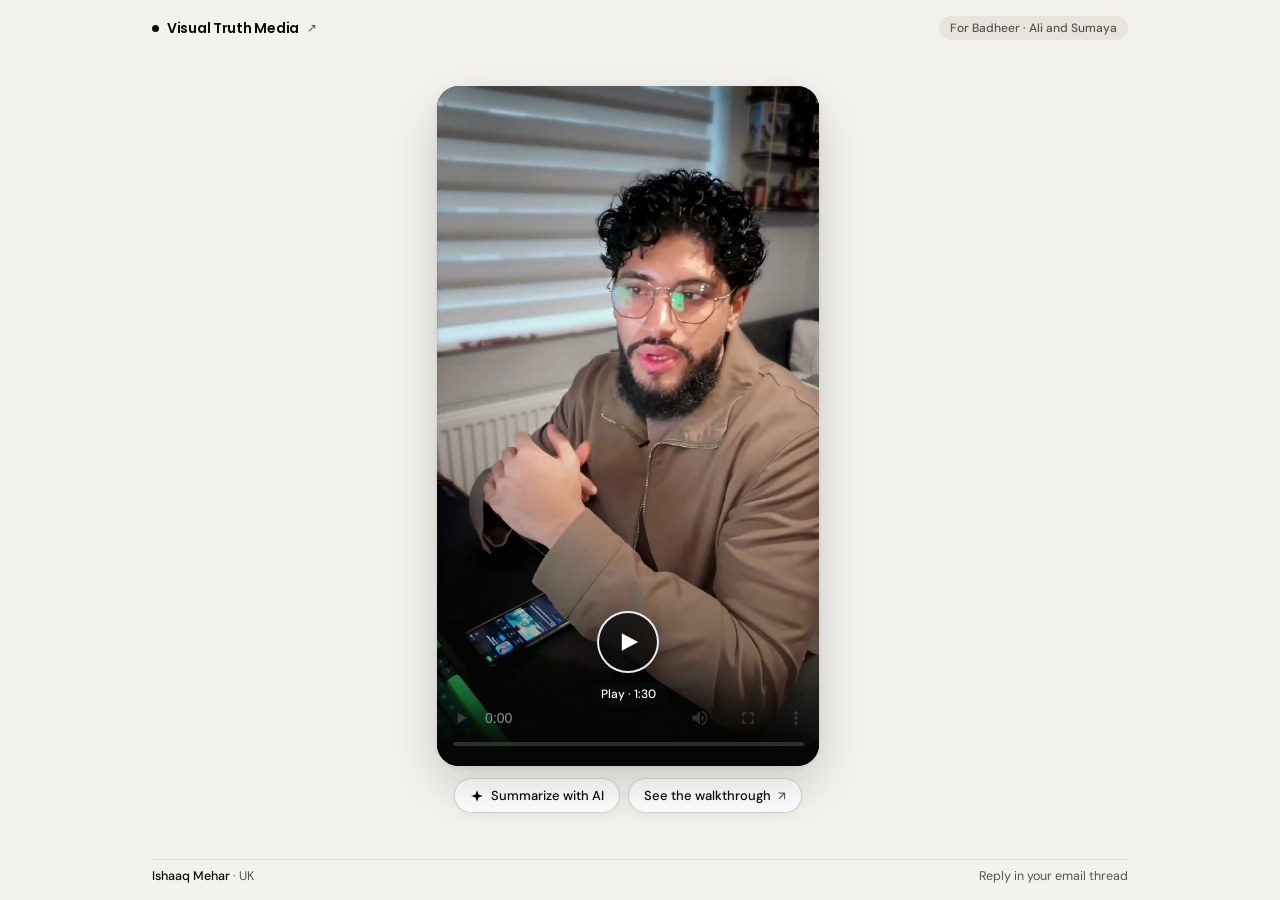
==== aliandsumaya/index.html @ e2316028 "Add unlisted Ali and Sumaya video page (/aliandsumaya/) and walkthrough (/aliandsumaya/walkthrough/)" ====
<!DOCTYPE html>
<html lang="en">
<head>
  <meta charset="utf-8">
  <meta name="viewport" content="width=device-width, initial-scale=1, viewport-fit=cover">
  <title>Quick video for Badheer | Visual Truth Media</title>
  <meta name="description" content="A 1:30 video note for Ali and Sumaya.">
  <meta name="robots" content="noindex, nofollow">
  <meta name="theme-color" content="#f3f2ee">
  <meta property="og:type" content="website">
  <meta property="og:title" content="Quick video for Badheer">
  <meta property="og:description" content="1:30 video note for Ali and Sumaya.">
  <meta property="og:image" content="https://visualtruthmedia.com/aliandsumaya/og-share.jpg">
  <meta property="og:image:width" content="1200">
  <meta property="og:image:height" content="630">
  <meta name="twitter:card" content="summary_large_image">
  <link rel="icon" href="/favicon.svg" type="image/svg+xml">
  <link rel="preconnect" href="https://fonts.googleapis.com">
  <link rel="preconnect" href="https://fonts.gstatic.com" crossorigin>
  <link href="https://fonts.googleapis.com/css2?family=DM+Sans:opsz,wght@9..40,400;9..40,500&family=Poppins:wght@500;600&display=swap" rel="stylesheet">
  <style>
    :root {
      --cream: #f3f2ee;
      --cream-deep: #e6e4dd;
      --ink: #0b0b0a;
      --ink-soft: #55544f;
      --surface: #ffffff;
      --font-display: "Poppins", ui-sans-serif, system-ui, -apple-system, sans-serif;
      --font-text: "DM Sans", ui-sans-serif, system-ui, -apple-system, sans-serif;
    }
    * { box-sizing: border-box; }
    html, body {
      margin: 0;
      padding: 0;
      height: 100%;
      background: var(--cream);
      color: var(--ink);
      font-family: var(--font-text);
      -webkit-font-smoothing: antialiased;
      overflow: hidden;
    }
    a { color: inherit; text-decoration: none; }

    .shell {
      height: 100%;
      max-width: 1040px;
      margin: 0 auto;
      padding: 16px clamp(16px, 3vw, 32px);
      display: grid;
      grid-template-rows: auto minmax(0, 1fr) auto;
      gap: 12px;
    }

    .topbar {
      display: flex;
      align-items: center;
      justify-content: space-between;
      gap: 12px;
    }
    .brand {
      font-family: var(--font-display);
      font-weight: 600;
      font-size: 14px;
      letter-spacing: -0.02em;
      display: inline-flex;
      align-items: center;
      gap: 8px;
    }
    .brand:hover { opacity: 0.72; }
    .dot {
      width: 7px;
      height: 7px;
      border-radius: 50%;
      background: var(--ink);
    }
    .brand-arrow {
      font-size: 12px;
      color: var(--ink-soft);
      font-weight: 500;
    }
    .tag {
      font-size: 12px;
      color: var(--ink-soft);
      background: var(--cream-deep);
      padding: 4px 11px;
      border-radius: 999px;
      font-weight: 500;
    }

    .stage {
      min-height: 0;
      display: flex;
      align-items: center;
      justify-content: center;
      gap: 24px;
      position: relative;
    }

    .player-col {
      height: 100%;
      max-height: 760px;
      display: flex;
      flex-direction: column;
      align-items: center;
      justify-content: center;
      gap: 12px;
      min-height: 0;
    }

    .player-wrap {
      position: relative;
      height: 100%;
      max-height: min(calc(100% - 50px), 680px);
      aspect-ratio: 9 / 16;
      max-width: 100%;
      border-radius: 22px;
      overflow: hidden;
      background: var(--ink);
      box-shadow: 0 20px 50px rgba(11, 11, 10, 0.16), 0 2px 6px rgba(11, 11, 10, 0.08);
      flex-shrink: 1;
      min-height: 0;
    }
    .player-wrap video {
      width: 100%;
      height: 100%;
      display: block;
      object-fit: cover;
      background: var(--ink);
    }

    .play-overlay {
      position: absolute;
      inset: 0;
      display: flex;
      flex-direction: column;
      align-items: center;
      justify-content: flex-end;
      padding: 0 0 60px;
      gap: 9px;
      background: linear-gradient(to top, rgba(11,11,10,0.52) 0%, rgba(11,11,10,0.08) 45%, rgba(11,11,10,0) 75%);
      border: 0;
      width: 100%;
      height: 100%;
      cursor: pointer;
      transition: opacity 0.2s ease;
    }
    .play-overlay.hidden {
      opacity: 0;
      pointer-events: none;
    }
    .play-btn {
      width: 62px;
      height: 62px;
      border-radius: 50%;
      background: rgba(11, 11, 10, 0.84);
      border: 2px solid rgba(255, 255, 255, 0.92);
      display: grid;
      place-items: center;
      box-shadow: 0 10px 28px rgba(0, 0, 0, 0.35);
      transition: transform 0.16s ease;
    }
    .play-overlay:hover .play-btn { transform: scale(1.06); }
    .play-btn svg { margin-left: 3px; }
    .play-pill {
      font-family: var(--font-text);
      font-size: 12px;
      font-weight: 500;
      color: #fff;
      background: rgba(11, 11, 10, 0.72);
      backdrop-filter: blur(8px);
      padding: 4px 11px;
      border-radius: 999px;
    }

    .ai-btn {
      display: inline-flex;
      align-items: center;
      gap: 7px;
      padding: 8px 15px;
      border-radius: 999px;
      border: 1px solid #d9d6cc;
      background: var(--surface);
      color: var(--ink);
      font-family: var(--font-text);
      font-size: 13px;
      font-weight: 500;
      cursor: pointer;
      box-shadow: 0 2px 8px rgba(11, 11, 10, 0.05);
      transition: background 0.15s ease, border-color 0.15s ease, transform 0.12s ease;
      flex-shrink: 0;
    }
    .ai-btn:hover { background: #faf9f6; border-color: #bbb8ad; }
    .ai-btn:active { transform: scale(0.98); }
    .ai-btn[aria-expanded="true"] {
      background: var(--ink);
      color: var(--cream);
      border-color: var(--ink);
    }
    .ai-btn svg { flex-shrink: 0; }

    .actions {
      display: flex;
      gap: 8px;
      flex-wrap: wrap;
      justify-content: center;
      flex-shrink: 0;
    }
    .walk-btn { text-decoration: none; }
    .walk-arrow { font-size: 12px; color: var(--ink-soft); }
    .walk-btn:hover .walk-arrow { color: var(--ink); }
    @media (max-width: 390px) { .actions .ai-btn { padding: 8px 12px; font-size: 12.5px; } }

    /* Google Drive style AI summary drawer */
    .summary-panel {
      width: 0;
      opacity: 0;
      overflow: hidden;
      pointer-events: none;
      transition: width 0.28s cubic-bezier(.23,1,.32,1), opacity 0.2s ease;
    }
    .summary-panel.open {
      width: 340px;
      opacity: 1;
      pointer-events: auto;
    }
    .summary-card {
      width: 340px;
      background: var(--surface);
      border: 1px solid var(--cream-deep);
      border-radius: 18px;
      padding: 18px 20px;
      box-shadow: 0 14px 36px rgba(11, 11, 10, 0.08);
    }
    .summary-head {
      display: flex;
      align-items: center;
      justify-content: space-between;
      margin-bottom: 12px;
    }
    .summary-title {
      display: inline-flex;
      align-items: center;
      gap: 7px;
      font-family: var(--font-display);
      font-size: 13px;
      font-weight: 600;
      letter-spacing: -0.01em;
    }
    .summary-close {
      width: 26px;
      height: 26px;
      border-radius: 50%;
      border: 0;
      background: var(--cream);
      color: var(--ink-soft);
      cursor: pointer;
      display: grid;
      place-items: center;
      font-size: 15px;
      line-height: 1;
    }
    .summary-close:hover { background: var(--cream-deep); color: var(--ink); }

    .shimmer-wrap { display: none; padding: 4px 0 6px; }
    .summary-panel.loading .shimmer-wrap { display: block; }
    .summary-panel.loading .summary-body { display: none; }
    .shimmer-status {
      font-size: 12px;
      color: var(--ink-soft);
      margin: 0 0 12px;
      display: flex;
      align-items: center;
      gap: 6px;
    }
    .pulse-star {
      display: inline-block;
      animation: starPulse 1s ease-in-out infinite;
    }
    @keyframes starPulse {
      0%, 100% { opacity: 0.35; transform: scale(0.9); }
      50% { opacity: 1; transform: scale(1.12); }
    }
    .shimmer-line {
      height: 11px;
      border-radius: 6px;
      margin-bottom: 10px;
      background: linear-gradient(90deg, #eae7df 20%, #faf9f6 50%, #eae7df 80%);
      background-size: 220% 100%;
      animation: sweep 1.15s ease-in-out infinite;
    }
    .shimmer-line.med { width: 84%; }
    .shimmer-line.short { width: 58%; margin-bottom: 0; }
    @keyframes sweep {
      0% { background-position: 200% 0; }
      100% { background-position: -200% 0; }
    }

    .summary-list {
      margin: 0;
      padding: 0;
      list-style: none;
      display: grid;
      gap: 11px;
    }
    .summary-list li {
      font-size: 13.5px;
      line-height: 1.48;
      color: var(--ink-soft);
      padding-left: 14px;
      position: relative;
      opacity: 0;
      transform: translateY(6px);
      transition: opacity 0.35s ease, transform 0.35s ease;
    }
    .summary-panel.revealed .summary-list li {
      opacity: 1;
      transform: translateY(0);
    }
    .summary-panel.revealed .summary-list li:nth-child(2) { transition-delay: 0.14s; }
    .summary-panel.revealed .summary-list li:nth-child(3) { transition-delay: 0.28s; }
    .summary-list li::before {
      content: "";
      width: 5px;
      height: 5px;
      border-radius: 50%;
      background: var(--ink);
      position: absolute;
      left: 0;
      top: 7px;
    }
    .summary-list strong {
      color: var(--ink);
      font-weight: 500;
    }
    .summary-foot {
      margin-top: 14px;
      padding-top: 10px;
      border-top: 1px solid var(--cream-deep);
      font-size: 12px;
      color: var(--ink-soft);
    }

    .footbar {
      display: flex;
      align-items: center;
      justify-content: space-between;
      gap: 12px;
      padding-top: 8px;
      border-top: 1px solid var(--cream-deep);
      font-size: 12.5px;
      color: var(--ink-soft);
    }
    .footbar strong {
      color: var(--ink);
      font-weight: 500;
    }

    /* Mobile: bottom-sheet overlay so the video still fills one screen with zero scroll */
    .sheet-backdrop {
      display: none;
    }
    @media (max-width: 760px) {
      .shell { padding: 12px 14px; gap: 10px; }
      .stage { gap: 0; }
      .player-col { width: 100%; max-height: 100%; }
      .player-wrap { max-height: calc(100% - 56px); }
      .sheet-backdrop.open {
        display: block;
        position: fixed;
        inset: 0;
        background: rgba(11, 11, 10, 0.36);
        backdrop-filter: blur(3px);
        z-index: 20;
      }
      .summary-panel {
        position: fixed;
        left: 12px;
        right: 12px;
        bottom: 12px;
        width: auto !important;
        transform: translateY(110%);
        transition: transform 0.25s cubic-bezier(.23,1,.32,1), opacity 0.2s ease;
        z-index: 30;
      }
      .summary-panel.open {
        transform: translateY(0);
      }
      .summary-card { width: 100%; }
    }
  </style>
</head>
<body>
  <div class="shell">
    <header class="topbar">
      <a class="brand" href="https://visualtruthmedia.com" target="_blank" rel="noopener noreferrer">
        <span class="dot"></span>
        Visual Truth Media
        <span class="brand-arrow">&#8599;</span>
      </a>
      <span class="tag">For Badheer &middot; Ali and Sumaya</span>
    </header>

    <main class="stage">
      <div class="player-col">
        <div class="player-wrap">
          <video id="vid" controls playsinline preload="metadata" poster="poster.jpg">
            <source src="aliandsumaya-video.mp4" type="video/mp4">
          </video>
          <button class="play-overlay" id="playBtn" type="button" aria-label="Play video">
            <span class="play-btn">
              <svg width="20" height="22" viewBox="0 0 22 24" fill="none" xmlns="http://www.w3.org/2000/svg">
                <path d="M2 2.5L20 12L2 21.5V2.5Z" fill="#ffffff"/>
              </svg>
            </span>
            <span class="play-pill">Play &middot; 1:30</span>
          </button>
        </div>

        <div class="actions">
        <button class="ai-btn" id="aiBtn" type="button" aria-expanded="false" aria-controls="summaryPanel">
          <svg width="14" height="14" viewBox="0 0 24 24" fill="currentColor" aria-hidden="true">
            <path d="M12 2L14.6 9.4L22 12L14.6 14.6L12 22L9.4 14.6L2 12L9.4 9.4L12 2Z"/>
          </svg>
          Summarize with AI
        </button>
        <a class="ai-btn walk-btn" id="walkBtn" href="walkthrough/" target="_blank" rel="noopener">
          See the walkthrough
          <span class="walk-arrow" aria-hidden="true">&#8599;</span>
        </a>
        </div>
      </div>

      <div class="sheet-backdrop" id="backdrop"></div>
      <aside class="summary-panel" id="summaryPanel" aria-label="Video summary">
        <div class="summary-card">
          <div class="summary-head">
            <span class="summary-title">
              <svg width="13" height="13" viewBox="0 0 24 24" fill="currentColor" aria-hidden="true">
                <path d="M12 2L14.6 9.4L22 12L14.6 14.6L12 22L9.4 14.6L2 12L9.4 9.4L12 2Z"/>
              </svg>
              Summary (1:30)
            </span>
            <button class="summary-close" id="closeSummary" type="button" aria-label="Close summary">&times;</button>
          </div>
          <div class="shimmer-wrap">
            <p class="shimmer-status"><span class="pulse-star">&#10022;</span> Summarizing video...</p>
            <div class="shimmer-line"></div>
            <div class="shimmer-line med"></div>
            <div class="shimmer-line"></div>
            <div class="shimmer-line short"></div>
          </div>
          <div class="summary-body">
            <ul class="summary-list">
              <li><strong>What stood out:</strong> A strong concept and a School offer worth pushing, and the new ads are the right move.</li>
              <li><strong>The gap:</strong> Instagram and the wider brand don't yet show the work behind it, so people the ads bring in can slip away before they join. A leaking bucket.</li>
              <li><strong>Why I reached out:</strong> 3 years as creative marketing director at Kalam, a Quranic Arabic app, scaling to almost a million users through brand identity and content. Asking what's planned for Ramadan.</li>
            </ul>
            <div class="summary-foot">Reply directly in your email thread if you'd like to chat.</div>
          </div>
        </div>
      </aside>
    </main>

    <footer class="footbar">
      <span><strong>Ishaaq Mehar</strong> &middot; UK</span>
      <span>Reply in your email thread</span>
    </footer>
  </div>

  <script>
    // Local preview only: file:// can't serve folder index pages
    if (location.protocol === 'file:') document.getElementById('walkBtn').setAttribute('href', 'walkthrough/index.html');
    const vid = document.getElementById('vid');
    const playBtn = document.getElementById('playBtn');
    const aiBtn = document.getElementById('aiBtn');
    const panel = document.getElementById('summaryPanel');
    const closeBtn = document.getElementById('closeSummary');
    const backdrop = document.getElementById('backdrop');

    playBtn.addEventListener('click', () => {
      playBtn.classList.add('hidden');
      vid.play();
    });
    vid.addEventListener('play', () => playBtn.classList.add('hidden'));

    let summarizedOnce = false;
    let loadTimer = null;
    function setSummary(open) {
      aiBtn.setAttribute('aria-expanded', open ? 'true' : 'false');
      panel.classList.toggle('open', open);
      backdrop.classList.toggle('open', open);
      if (open && !summarizedOnce) {
        summarizedOnce = true;
        panel.classList.remove('revealed');
        panel.classList.add('loading');
        loadTimer = setTimeout(() => {
          panel.classList.remove('loading');
          requestAnimationFrame(() => panel.classList.add('revealed'));
        }, 1500);
      } else if (open && summarizedOnce) {
        panel.classList.add('revealed');
      }
    }
    aiBtn.addEventListener('click', () => setSummary(!panel.classList.contains('open')));
    closeBtn.addEventListener('click', () => setSummary(false));
    backdrop.addEventListener('click', () => setSummary(false));

    // Lightweight first-party event beacon (fires only on visualtruthmedia.com)
    (function () {
      if (location.hostname !== 'visualtruthmedia.com' && location.hostname !== 'www.visualtruthmedia.com') return;
      const ENDPOINT = 'https://vtm-track.ishaaqmhr.workers.dev/e';
      const SLUG = 'aliandsumaya';
      const SID = Math.random().toString(36).slice(2, 12);
      const t0 = Date.now();
      const sentMilestones = new Set();

      function send(ev) {
        const body = JSON.stringify({
          slug: SLUG,
          sid: SID,
          event: ev,
          sec: Math.round((Date.now() - t0) / 1000),
          vidSec: Math.round(vid.currentTime || 0)
        });
        if (navigator.sendBeacon) {
          navigator.sendBeacon(ENDPOINT, new Blob([body], { type: 'text/plain' }));
        } else {
          fetch(ENDPOINT, { method: 'POST', body, keepalive: true }).catch(() => {});
        }
      }

      send('open');
      vid.addEventListener('play', () => {
        if (!sentMilestones.has('play')) { sentMilestones.add('play'); send('play'); }
      });
      vid.addEventListener('timeupdate', () => {
        if (!vid.duration) return;
        const pct = vid.currentTime / vid.duration;
        if (pct >= 0.25 && !sentMilestones.has('p25')) { sentMilestones.add('p25'); send('p25'); }
        if (pct >= 0.50 && !sentMilestones.has('p50')) { sentMilestones.add('p50'); send('p50'); }
        if (pct >= 0.75 && !sentMilestones.has('p75')) { sentMilestones.add('p75'); send('p75'); }
      });
      vid.addEventListener('ended', () => {
        if (!sentMilestones.has('ended')) { sentMilestones.add('ended'); send('ended'); }
      });
      aiBtn.addEventListener('click', () => {
        if (!sentMilestones.has('summary')) { sentMilestones.add('summary'); send('summary'); }
      });
      document.querySelector('.brand').addEventListener('click', () => send('vtm_click'));
      document.addEventListener('visibilitychange', () => send(document.hidden ? 'tab_hide' : 'tab_show'));
      window.addEventListener('pagehide', () => send('leave'));
    })();
  </script>
</body>
</html>
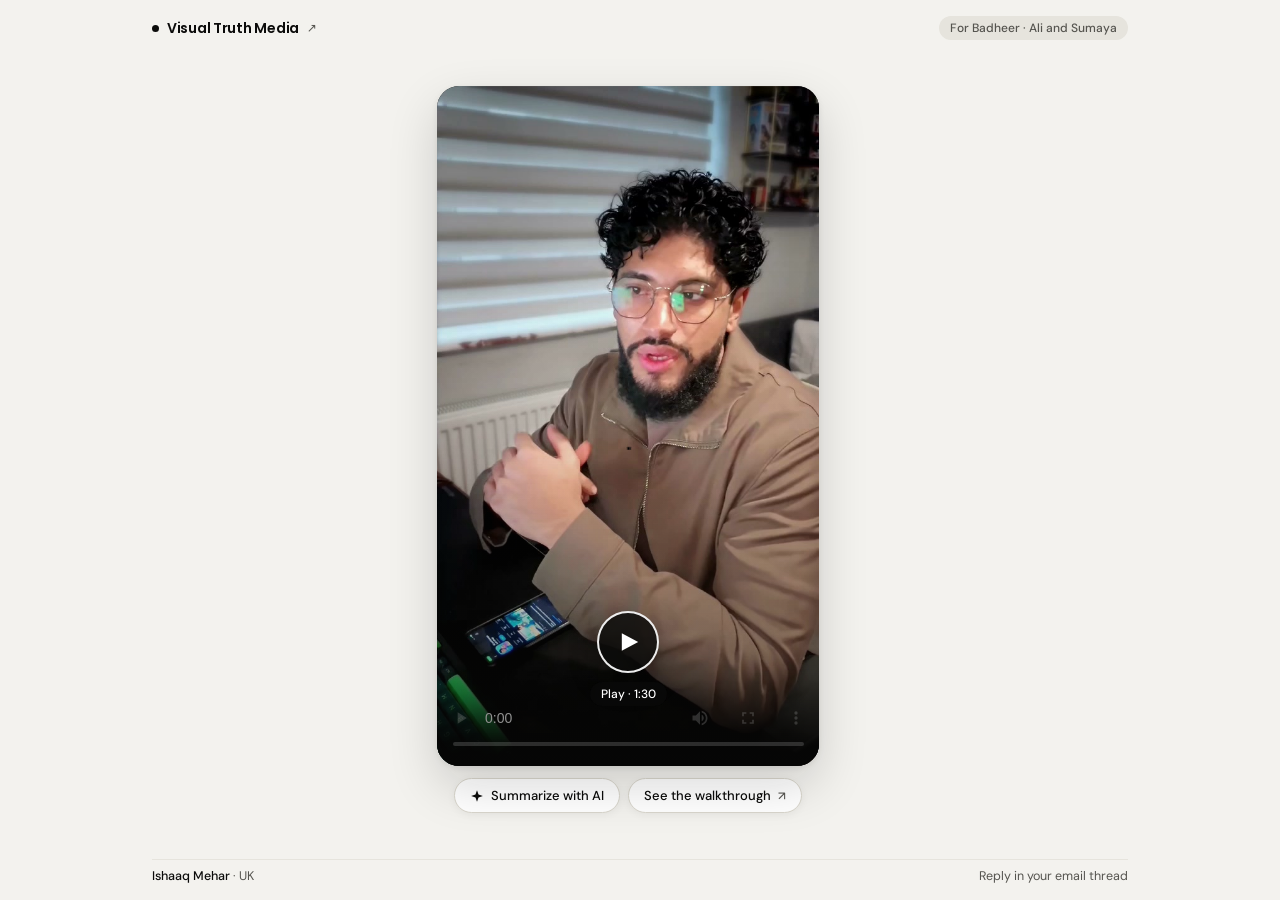
==== commit ec48263e: "Shared /vtm-track.js: track every link click by default on outreach pages Co-Authored-By: Claude Opu" ====
--- a/aliandsumaya/index.html
+++ b/aliandsumaya/index.html
@@ -505,51 +505,7 @@
     closeBtn.addEventListener('click', () => setSummary(false));
     backdrop.addEventListener('click', () => setSummary(false));
 
-    // Lightweight first-party event beacon (fires only on visualtruthmedia.com)
-    (function () {
-      if (location.hostname !== 'visualtruthmedia.com' && location.hostname !== 'www.visualtruthmedia.com') return;
-      const ENDPOINT = 'https://vtm-track.ishaaqmhr.workers.dev/e';
-      const SLUG = 'aliandsumaya';
-      const SID = Math.random().toString(36).slice(2, 12);
-      const t0 = Date.now();
-      const sentMilestones = new Set();
-
-      function send(ev) {
-        const body = JSON.stringify({
-          slug: SLUG,
-          sid: SID,
-          event: ev,
-          sec: Math.round((Date.now() - t0) / 1000),
-          vidSec: Math.round(vid.currentTime || 0)
-        });
-        if (navigator.sendBeacon) {
-          navigator.sendBeacon(ENDPOINT, new Blob([body], { type: 'text/plain' }));
-        } else {
-          fetch(ENDPOINT, { method: 'POST', body, keepalive: true }).catch(() => {});
-        }
-      }
-
-      send('open');
-      vid.addEventListener('play', () => {
-        if (!sentMilestones.has('play')) { sentMilestones.add('play'); send('play'); }
-      });
-      vid.addEventListener('timeupdate', () => {
-        if (!vid.duration) return;
-        const pct = vid.currentTime / vid.duration;
-        if (pct >= 0.25 && !sentMilestones.has('p25')) { sentMilestones.add('p25'); send('p25'); }
-        if (pct >= 0.50 && !sentMilestones.has('p50')) { sentMilestones.add('p50'); send('p50'); }
-        if (pct >= 0.75 && !sentMilestones.has('p75')) { sentMilestones.add('p75'); send('p75'); }
-      });
-      vid.addEventListener('ended', () => {
-        if (!sentMilestones.has('ended')) { sentMilestones.add('ended'); send('ended'); }
-      });
-      aiBtn.addEventListener('click', () => {
-        if (!sentMilestones.has('summary')) { sentMilestones.add('summary'); send('summary'); }
-      });
-      document.querySelector('.brand').addEventListener('click', () => send('vtm_click'));
-      document.addEventListener('visibilitychange', () => send(document.hidden ? 'tab_hide' : 'tab_show'));
-      window.addEventListener('pagehide', () => send('leave'));
-    })();
   </script>
+<script src="/vtm-track.js" data-slug="aliandsumaya" defer></script>
 </body>
 </html>
